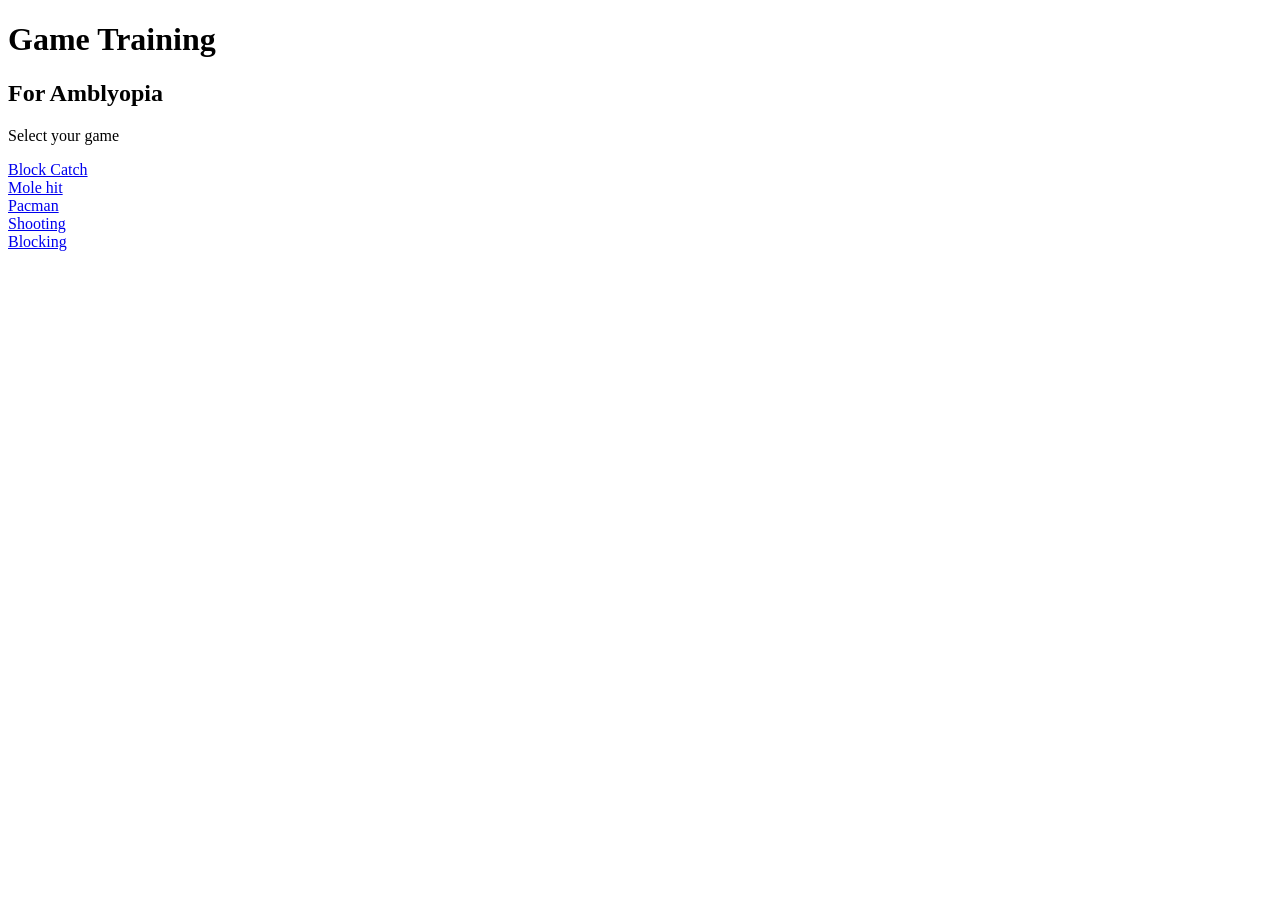
==== index.html @ 34a104c0 "Add files via upload" ====
<!DOCTYPE html>
<html lang="th">
<head>
    <meta charset="UTF-8">
    <meta name="viewport" content="width=device-width, initial-scale=1.0, maximum-scale=1.0, user-scalable=no">
    <title>Game Hub</title>
    <link rel="stylesheet" href="style.css">
</head>
<body>
    <div class="hub-container">
        <header>
            <h1>Game Training</h1>
            <h2>For Amblyopia</h2>
            <p>Select your game</p>
        </header>

        <div class="game-grid" id="gameGrid">
            <a href="catch-game/index.html" class="game-card">
                <div class="game-title">Block Catch</div>
            </a>
            <a href="mole-game/index.html" class="game-card">
                <div class="game-title">Mole hit</div>
            </a>
            <a href="pacman-game/index.html" class="game-card">
                <div class="game-title">Pacman</div>
            </a>
            <a href="shoot-game/index.html" class="game-card">
                <div class="game-title">Shooting</div>
            </a>
            <a href="block-game/index.html" class="game-card">
                <div class="game-title">Blocking</div>
            </a>
            </div>
    </div>
    <script src="script.js"></script>
</body>
</html>
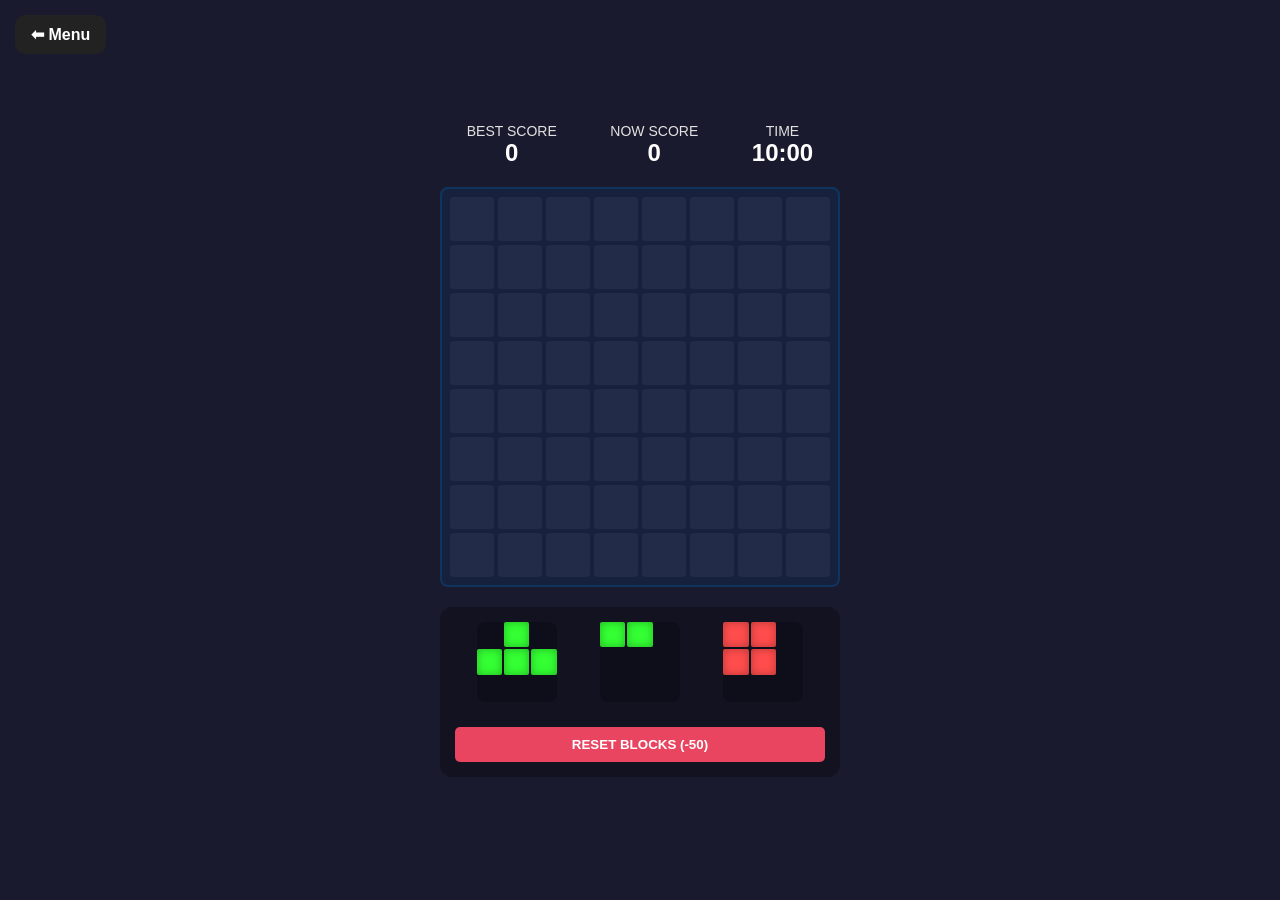
==== commit 31f1b185: "Add files via upload" ====
--- a/index.html
+++ b/index.html
@@ -3,34 +3,41 @@
 <head>
     <meta charset="UTF-8">
     <meta name="viewport" content="width=device-width, initial-scale=1.0, maximum-scale=1.0, user-scalable=no">
-    <title>Game Hub</title>
+    <title>block-game</title>
     <link rel="stylesheet" href="style.css">
 </head>
 <body>
-    <div class="hub-container">
-        <header>
-            <h1>Game Training</h1>
-            <h2>For Amblyopia</h2>
-            <p>Select your game</p>
-        </header>
+    <a href="../index.html" id="back-btn">⬅ Menu</a>
+    <div class="game-container">
+       <div class="header">
+    <div class="score-box">
+        <div class="label">BEST SCORE</div>
+        <div id="best-score">0</div>
+    </div>
 
-        <div class="game-grid" id="gameGrid">
-            <a href="catch-game/index.html" class="game-card">
-                <div class="game-title">Block Catch</div>
-            </a>
-            <a href="mole-game/index.html" class="game-card">
-                <div class="game-title">Mole hit</div>
-            </a>
-            <a href="pacman-game/index.html" class="game-card">
-                <div class="game-title">Pacman</div>
-            </a>
-            <a href="shoot-game/index.html" class="game-card">
-                <div class="game-title">Shooting</div>
-            </a>
-            <a href="block-game/index.html" class="game-card">
-                <div class="game-title">Blocking</div>
-            </a>
+    <div class="score-box">
+        <div class="label">NOW SCORE</div>
+        <div id="now-score">0</div>
+    </div>
+
+    <div class="score-box">
+        <div class="label">TIME</div>
+        <div id="time-left">10:00</div>
+    </div>
+</div>
+        <div id="grid-container"></div>
+        <div class="preview-section">
+            <div id="previews">
+                <div class="preview-slot" id="slot-0"></div>
+                <div class="preview-slot" id="slot-1"></div>
+                <div class="preview-slot" id="slot-2"></div>
             </div>
+            <button id="reset-set-btn" onclick="manualReset()">RESET BLOCKS (-50)</button>
+        </div>
+    </div>
+    <div id="overlay">
+        <h2>GAME OVER</h2>
+        <button onclick="location.reload()">RETRY</button>
     </div>
     <script src="script.js"></script>
 </body>
--- a/style.css
+++ b/style.css
@@ -0,0 +1,139 @@
+body {
+    margin: 0;
+    background: #1a1a2e;
+    color: white;
+    font-family: sans-serif;
+    display: flex;
+    justify-content: center;
+    align-items: center;
+    height: 100vh;
+    touch-action: none;
+    user-select: none;
+}
+.game-container {
+    width: 90vw;
+    max-width: 400px;
+    text-align: center;
+}
+.header {
+    display: flex;
+    justify-content: space-around;
+    margin-bottom: 20px;
+}
+.score-box .label {
+    font-size: 14px;
+    color: #e2e2e2;
+}
+.score-box div:not(.label) {
+    font-size: 24px;
+    font-weight: bold;
+}
+#grid-container {
+    display: grid;
+    grid-template-columns: repeat(8, 1fr);
+    gap: 4px;
+    background: #16213e;
+    padding: 8px;
+    border-radius: 8px;
+    border: 2px solid #0f3460;
+}
+.cell {
+    aspect-ratio: 1;
+    background: rgba(255, 255, 255, 0.05);
+    border-radius: 4px;
+    transition: background 0.15s, transform 0.1s;
+}
+.preview-section {
+    margin-top: 20px;
+    background: rgba(0, 0, 0, 0.3);
+    padding: 15px;
+    border-radius: 12px;
+}
+#previews {
+    display: flex;
+    justify-content: space-around;
+    height: 90px;
+    margin-bottom: 15px;
+}
+.preview-slot {
+    width: 80px;
+    height: 80px;
+    background: rgba(0,0,0,0.2);
+    border-radius: 8px;
+}
+.preview-block-wrapper {
+    display: grid;
+    grid-template-columns: repeat(3, 1fr);
+    grid-template-rows: repeat(3, 1fr);
+    gap: 2px;
+    width: 100%;
+    height: 100%;
+    cursor: grab;
+}
+.block-unit { border-radius: 2px; }
+.color-green { background: #33ff33; box-shadow: inset 0 0 8px rgba(0,0,0,0.3); }
+.color-red { background:  #ff4d4d;; box-shadow: inset 0 0 8px rgba(0,0,0,0.3); }
+.ghost-hover-green { background: rgba(51, 255, 51, 0.4) !important; transform: scale(0.95); }
+.ghost-hover-red { background: rgba(255, 51, 51, 0.4) !important; transform: scale(0.95); }
+#reset-set-btn {
+    background: #e94560;
+    color: white;
+    border: none;
+    padding: 10px 20px;
+    border-radius: 5px;
+    font-weight: bold;
+    cursor: pointer;
+    width: 100%;
+}
+#overlay {
+    position: absolute;
+    top: 0; left: 0; width: 100%; height: 100%;
+    background: rgba(0,0,0,0.85);
+    display: none;
+    flex-direction: column;
+    align-items: center;
+    justify-content: center;
+    z-index: 100;
+}
+#back-btn {
+    position: fixed;
+    top: 15px;
+    left: 15px;
+
+    background-color: #222;
+    color: white;
+
+    padding: 10px 16px;
+    border-radius: 10px;
+
+    text-decoration: none;
+    font-size: 16px;
+    font-weight: bold;
+
+    z-index: 1000;
+}
+.dragging-ghost{
+    position: fixed;
+    left: 0;
+    top: 0;
+
+    transform: translate(-50%, -50%);
+
+    pointer-events: none;
+    z-index: 9999;
+    opacity: 0.8;
+}
+@media (max-width: 600px){
+
+    #back-btn{
+        top: 10px;
+        left: 10px;
+        font-size: 14px;
+        padding: 8px 12px;
+    }
+
+    .game-container{
+        margin-top: 50px;
+    }
+
+}
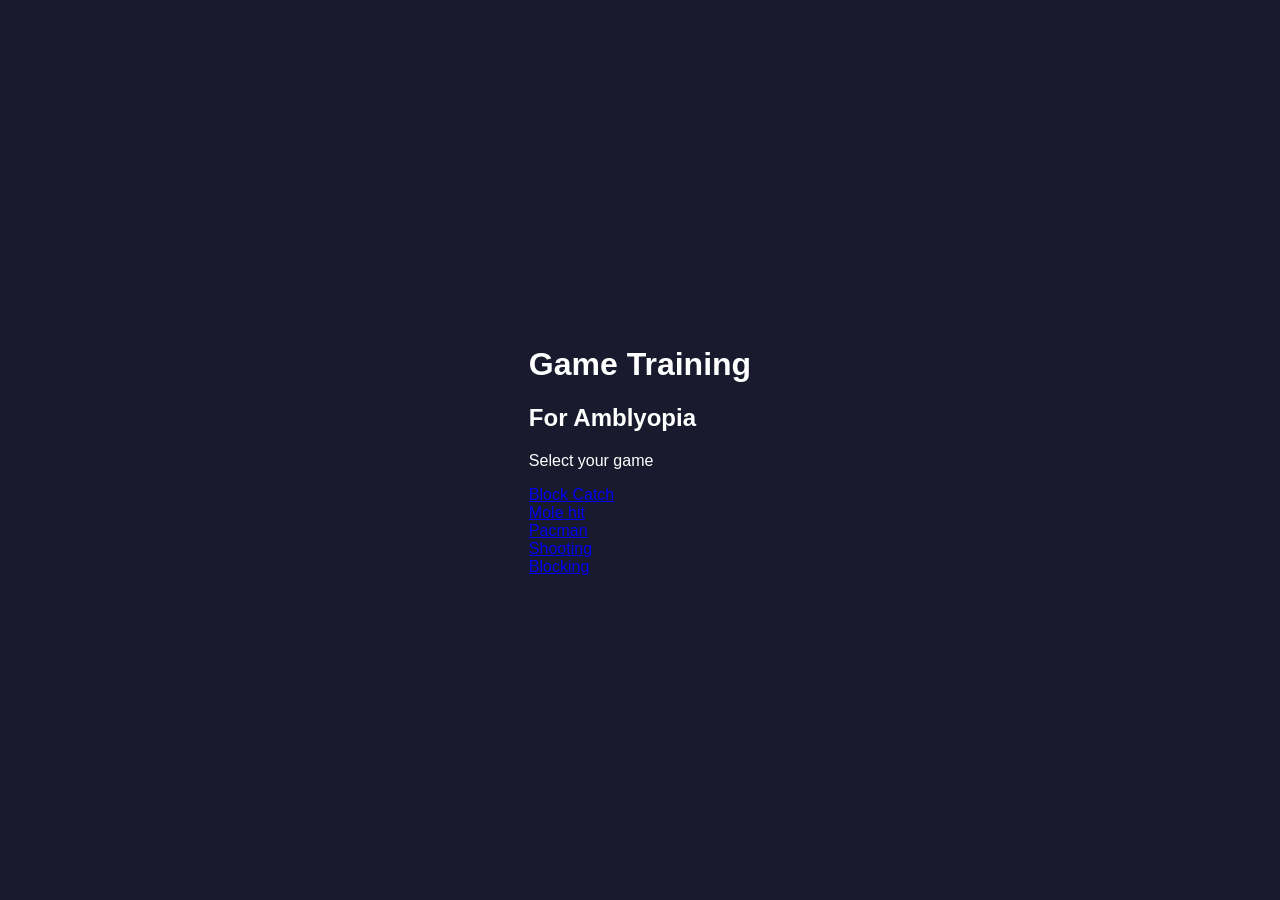
==== commit df1fb089: "Update index.html" ====
--- a/index.html
+++ b/index.html
@@ -3,42 +3,35 @@
 <head>
     <meta charset="UTF-8">
     <meta name="viewport" content="width=device-width, initial-scale=1.0, maximum-scale=1.0, user-scalable=no">
-    <title>block-game</title>
+    <title>Game Hub</title>
     <link rel="stylesheet" href="style.css">
 </head>
 <body>
-    <a href="../index.html" id="back-btn">⬅ Menu</a>
-    <div class="game-container">
-       <div class="header">
-    <div class="score-box">
-        <div class="label">BEST SCORE</div>
-        <div id="best-score">0</div>
-    </div>
+    <div class="hub-container">
+        <header>
+            <h1>Game Training</h1>
+            <h2>For Amblyopia</h2>
+            <p>Select your game</p>
+        </header>
 
-    <div class="score-box">
-        <div class="label">NOW SCORE</div>
-        <div id="now-score">0</div>
-    </div>
-
-    <div class="score-box">
-        <div class="label">TIME</div>
-        <div id="time-left">10:00</div>
-    </div>
-</div>
-        <div id="grid-container"></div>
-        <div class="preview-section">
-            <div id="previews">
-                <div class="preview-slot" id="slot-0"></div>
-                <div class="preview-slot" id="slot-1"></div>
-                <div class="preview-slot" id="slot-2"></div>
+        <div class="game-grid" id="gameGrid">
+            <a href="catch-game/index.html" class="game-card">
+                <div class="game-title">Block Catch</div>
+            </a>
+            <a href="mole-game/index.html" class="game-card">
+                <div class="game-title">Mole hit</div>
+            </a>
+            <a href="pacman-game/index.html" class="game-card">
+                <div class="game-title">Pacman</div>
+            </a>
+            <a href="shoot-game/index.html" class="game-card">
+                <div class="game-title">Shooting</div>
+            </a>
+            <a href="block-game/index.html" class="game-card">
+                <div class="game-title">Blocking</div>
+            </a>
             </div>
-            <button id="reset-set-btn" onclick="manualReset()">RESET BLOCKS (-50)</button>
-        </div>
-    </div>
-    <div id="overlay">
-        <h2>GAME OVER</h2>
-        <button onclick="location.reload()">RETRY</button>
     </div>
     <script src="script.js"></script>
 </body>
-</html>+</html>
